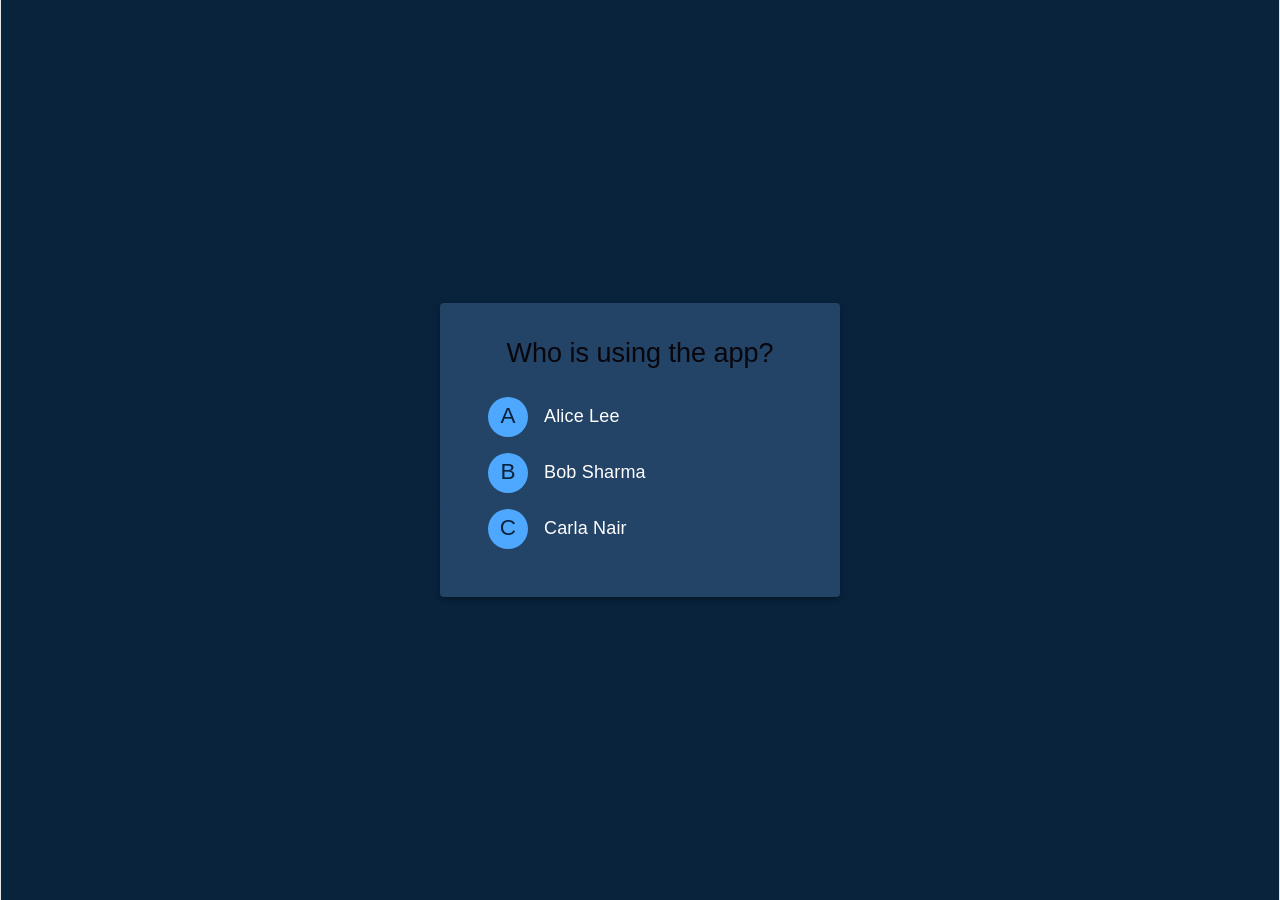
==== index.html @ fa2e5cec "Updates" ====
<!DOCTYPE html>
<html lang="en">
  <head>
    <meta charset="UTF-8" />
    <meta name="viewport" content="width=device-width, initial-scale=1.0" />
    <meta name="theme-color" content="#378ADD" />
    <link rel="manifest" href="./manifest.webmanifest" />
    <link rel="icon" href="./favicon.png" />
    <link rel="apple-touch-icon" href="./favicon.png" />
    <meta name="apple-mobile-web-app-capable" content="yes" />
    <meta name="apple-mobile-web-app-status-bar-style" content="default" />
    <title>Communication Orchestrator</title>
    <script type="module" crossorigin src="./assets/index-CnFuMlUw.js"></script>
    <link rel="stylesheet" crossorigin href="./assets/index-D5vG1JGz.css">
  </head>
  <body>
    <div id="root"></div>
  </body>
</html>
---- assets/index-D5vG1JGz.css ----
:root{--text:#6b6375;--text-h:#08060d;--bg:#fff;--border:#e5e4e7;--code-bg:#f4f3ec;--accent:#aa3bff;--accent-bg:#aa3bff1a;--accent-border:#aa3bff80;--social-bg:#f4f3ec80;--shadow:#0000001a 0 10px 15px -3px, #0000000d 0 4px 6px -2px;--sans:system-ui, "Segoe UI", Roboto, sans-serif;--heading:system-ui, "Segoe UI", Roboto, sans-serif;--mono:ui-monospace, Consolas, monospace;font:18px/145% var(--sans);letter-spacing:.18px;--lightningcss-light:initial;--lightningcss-dark: ;color-scheme:light dark;color:var(--text);background:var(--bg);font-synthesis:none;text-rendering:optimizelegibility;-webkit-font-smoothing:antialiased;-moz-osx-font-smoothing:grayscale}@media (prefers-color-scheme:dark){:root{--lightningcss-light: ;--lightningcss-dark:initial}}@media (width<=1024px){:root{font-size:16px}}@media (prefers-color-scheme:dark){:root{--text:#9ca3af;--text-h:#f3f4f6;--bg:#16171d;--border:#2e303a;--code-bg:#1f2028;--accent:#c084fc;--accent-bg:#c084fc26;--accent-border:#c084fc80;--social-bg:#2f303a80;--shadow:#0006 0 10px 15px -3px, #00000040 0 4px 6px -2px}#social .button-icon{filter:invert()brightness(2)}}body{margin:0}#root{text-align:center;border-inline:1px solid var(--border);box-sizing:border-box;flex-direction:column;width:100%;max-width:100%;min-height:100svh;margin:0 auto;display:flex}h1,h2{font-family:var(--heading);color:var(--text-h);font-weight:500}h1{letter-spacing:-1.68px;margin:32px 0;font-size:56px}@media (width<=1024px){h1{margin:20px 0;font-size:36px}}h2{letter-spacing:-.24px;margin:0 0 8px;font-size:24px;line-height:118%}@media (width<=1024px){h2{font-size:20px}}p{margin:0}code,.counter{font-family:var(--mono);color:var(--text-h);border-radius:4px;display:inline-flex}code{background:var(--code-bg);padding:4px 8px;font-size:15px;line-height:135%}.app{color:#e9f2ff;background:#09233c;flex-direction:column;justify-content:flex-start;align-items:center;gap:0;min-height:100vh;margin:0;padding:2rem 1rem;font-family:sans-serif;display:flex}.app-header{background:#193c6d;border:1px solid #2a547b;border-radius:18px;justify-content:space-between;align-items:center;gap:16px;width:100%;max-width:680px;margin-bottom:0;padding:18px 20px;display:flex}.app-body{box-sizing:border-box;background:#0c2b4f;border:1px solid #1f4c73;border-radius:18px;width:100%;max-width:680px;min-height:calc(100vh - 140px);padding:1.25rem;overflow:auto;box-shadow:0 4px 20px #0000003d}.app-header-left{flex-direction:column;gap:6px;display:flex}.app-title{color:#fff;margin:0;font-size:22px;font-weight:700}.app-header-right{align-items:center;gap:14px;display:flex}.header-email{color:#c8d7ec;word-break:break-all;font-size:14px}.avatar{color:#fff;background:#295c9d;border-radius:50%;justify-content:center;align-items:center;width:72px;height:72px;margin-bottom:12px;font-size:22px;font-weight:600;display:flex}h2{color:#fff;margin:0 0 4px;font-size:20px}.subtitle{color:#b8c7de;margin:0 0 1.75rem;font-size:14px}.btn-row{flex-wrap:wrap;justify-content:center;gap:20px;margin-bottom:1.5rem;display:flex}.contact-grid{margin-inline:auto;grid-template-columns:repeat(auto-fit,minmax(120px,1fr));gap:16px;width:100%;max-width:640px;margin-bottom:1.5rem;display:grid}.report-button{color:#09233c;cursor:pointer;font:inherit;background:#4ea8ff;border:1px solid #4ea8ff;border-radius:12px;margin-top:1rem;padding:10px 16px;transition:transform .15s,opacity .15s}.report-button:hover{opacity:.95;transform:translateY(-1px)}.act{cursor:pointer;color:inherit;font:inherit;background:0 0;border:none;flex-direction:column;align-items:center;gap:6px;padding:0;text-decoration:none;display:flex}.act:hover{opacity:.95}.circle{color:#fff;border-radius:50%;justify-content:center;align-items:center;width:60px;height:60px;font-size:26px;transition:transform .12s;display:flex}.circle:active{transform:scale(.91)}.act span{color:#c8d7ec;font-size:12px}.c-call{background:#1d9e75}.c-wa{background:#25d366}.c-sms{background:#ff5a5f}.c-email{background:#4ea8ff}.email-panel{box-sizing:border-box;background:#102f54;border:1px solid #214d79;border-radius:16px;width:min(100%,400px);max-width:100%;padding:1.25rem;display:none}.email-panel.open{display:block}.email-panel h3{color:#e9f2ff;margin:0 0 1rem;font-size:15px}.email-panel input,.email-panel textarea{color:#edf3ff;background:#0d2c50;border:1px solid #2f537d;border-radius:8px;outline:none;width:100%;margin-bottom:10px;padding:10px 12px;font-family:inherit;font-size:14px}.email-panel input:focus,.email-panel textarea:focus{border-color:#4ea8ff}.email-panel textarea{resize:vertical;min-height:100px}.send-btn{color:#fff;cursor:pointer;background:#378add;border:none;border-radius:8px;justify-content:center;align-items:center;gap:8px;width:100%;padding:12px;font-size:15px;font-weight:500;display:flex}.send-btn:active{background:#185fa5}.toast{text-align:center;min-height:18px;margin-top:10px;font-size:13px}.toast.success{color:#1d9e75}.toast.error{color:#e24b4a}.log-panel{background:#fff;border:1px solid #e0e0e0;border-radius:16px;width:100%;max-width:600px;margin-top:1.5rem;padding:1rem}.log-panel.fullscreen{border:none;border-radius:0;width:100%;max-width:none;height:100vh;margin:0;padding:1rem;background:#ff0!important}.log-panel h3{margin:0;font-size:15px}.app.fullscreen-log{justify-content:flex-start;align-items:stretch;min-height:100vh;padding:0}.back-button{color:#333;font:inherit;cursor:pointer;background:#fff;border:1px solid #e0e0e0;border-radius:10px;padding:8px 14px;transition:background .15s,border-color .15s}.back-button:hover{background:#f5f7fb;border-color:#c9d5e8}.log-header{justify-content:space-between;align-items:center;gap:12px;margin-bottom:1rem;display:flex}.log-header-actions{align-items:center;gap:10px;display:flex}.clear-report-button,.hide-report-button{color:#333;font:inherit;cursor:pointer;background:#fff;border:1px solid #e0e0e0;border-radius:10px;padding:8px 14px;transition:background .15s,border-color .15s}.clear-report-button:hover,.hide-report-button:hover{background:#f5f7fb;border-color:#c9d5e8}.log-table{border-collapse:collapse;width:100%;font-size:14px}.log-table th,.log-table td{text-align:left;vertical-align:middle;border-bottom:1px solid #eee;padding:10px 12px}.node-audio-player{filter:invert()hue-rotate(180deg)brightness(1.2);opacity:.85;border-radius:8px;width:100%;height:54px;transition:opacity .2s;display:block}.node-audio-player:hover{opacity:1}.log-table th{color:#555;font-weight:600}.log-table td{color:#333}.modal-backdrop{z-index:100;background:#00000059;justify-content:center;align-items:center;padding:1rem;display:flex;position:fixed;inset:0}.modal{background:#fff;border-radius:18px;width:100%;max-width:460px;padding:1.5rem;box-shadow:0 20px 40px #0000001f}.modal h3{margin:0 0 .5rem;font-size:18px}.modal p{color:#444;margin:0 0 1rem;font-size:14px;line-height:1.5}.note-controls{flex-direction:column;gap:10px;display:flex}.note-controls textarea{resize:vertical;border:1px solid #ddd;border-radius:8px;width:min(92%,420px);min-height:90px;padding:10px 12px;font-family:inherit;font-size:14px}#note-type-row{flex-wrap:nowrap;justify-content:center;gap:8px;margin-bottom:1rem;display:flex}#note-type-row button,.modal button{font:inherit;cursor:pointer;color:#333;text-align:center;white-space:nowrap;background:#fff;border:1px solid #ddd;border-radius:10px;justify-content:center;align-items:center;min-width:90px;padding:8px 12px;display:inline-flex}.note-button-icon{align-items:center;margin-right:8px;display:inline-flex}#note-type-row button.active{color:#378add;border-color:#378add}#note-type-row button.danger{color:#b00020;background:#ffe9e9}#note-type-row button.primary{color:#fff;background:#378add;border-color:#0000}#record-status,#note-status{color:#555;min-height:18px;margin:.75rem 0 0;font-size:13px}@media (width<=640px){.btn-row{gap:12px}.circle{width:52px;height:52px;font-size:22px}}
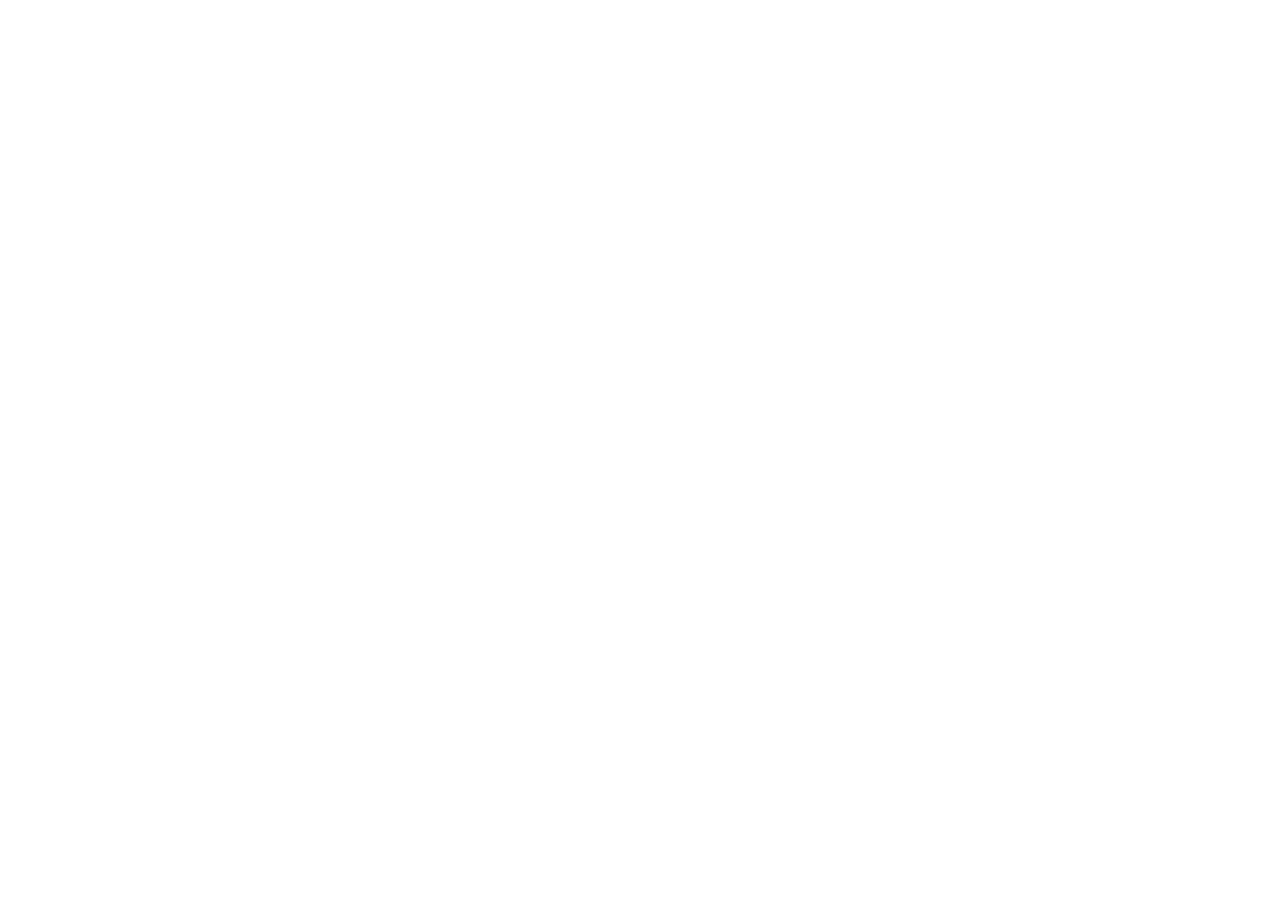
==== commit 089245b0: "Updates" ====
--- a/index.html
+++ b/index.html
@@ -10,8 +10,8 @@
     <meta name="apple-mobile-web-app-capable" content="yes" />
     <meta name="apple-mobile-web-app-status-bar-style" content="default" />
     <title>Communication Orchestrator</title>
-    <script type="module" crossorigin src="./assets/index-CnFuMlUw.js"></script>
-    <link rel="stylesheet" crossorigin href="./assets/index-D5vG1JGz.css">
+    <script type="module" crossorigin src="/dio-dev/assets/index-CrFM_fY1.js"></script>
+    <link rel="stylesheet" crossorigin href="/dio-dev/assets/index-q-1BdvTF.css">
   </head>
   <body>
     <div id="root"></div>
